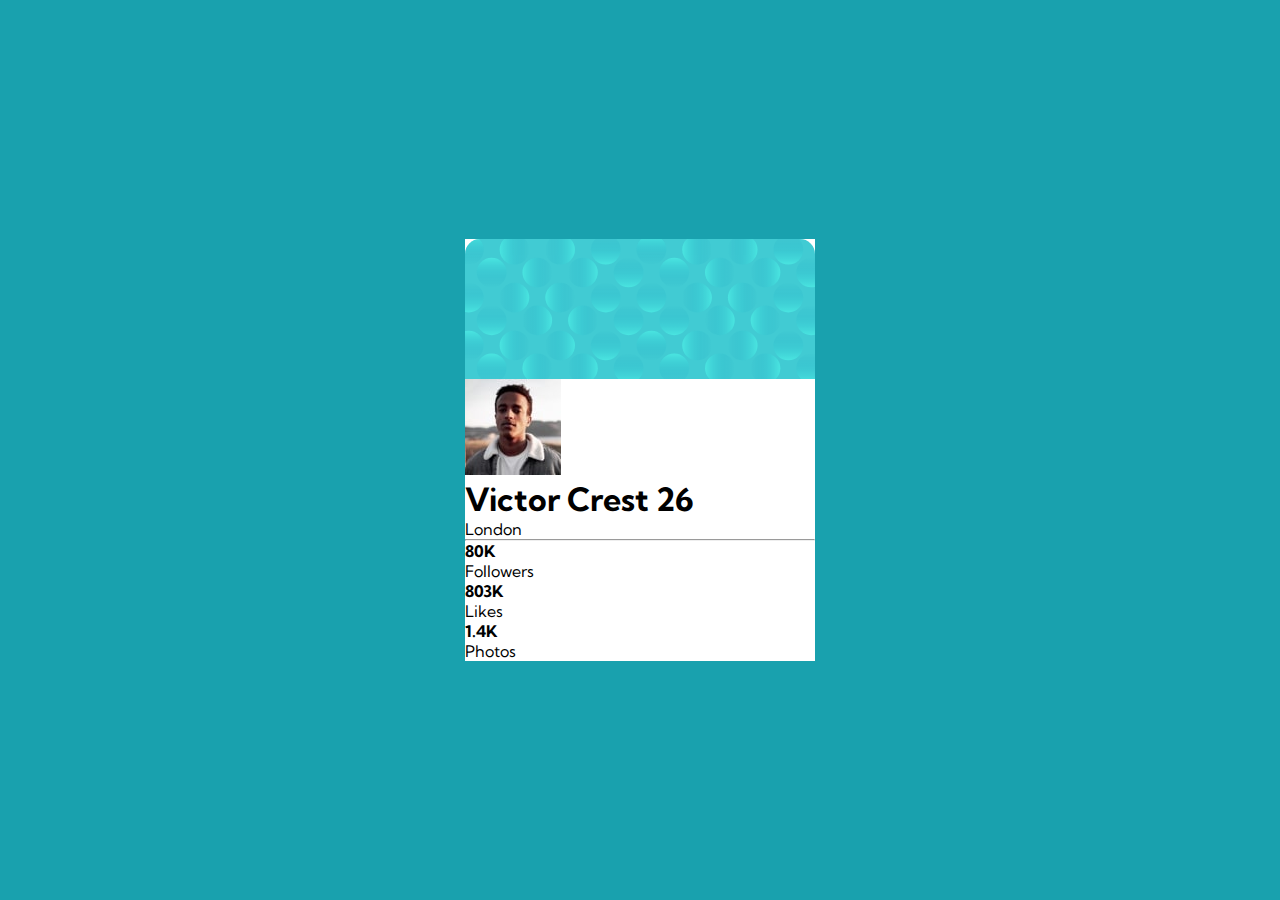
==== 6_PROJETO_PERFIL/index.html @ fa9966bc "parte css concluida" ====
<!DOCTYPE html>
<html lang="en">
<head>
    <meta charset="UTF-8">
    <link rel="preconnect" href="https://fonts.googleapis.com">
    <link rel="preconnect" href="https://fonts.gstatic.com" crossorigin>
    <link href="https://fonts.googleapis.com/css2?family=Kumbh+Sans:wght@400;700&display=swap" rel="stylesheet">
    <meta name="viewport" content="width=device-width, initial-scale=1.0">
    <link rel="stylesheet" href="style.css">
    <title>Projeto Perfil</title>
</head>
<body>
    <main>
        <section>
            <div class="fundo-oval">
                <img src="./bg-pattern-card.svg" alt="fundo oval">
            </div>
            <div class="info">
                <img src="Image-victor.jpg" alt="">

                <h1>Victor Crest 26</h1>

                <p>London</p>

                <hr>

                <strong>80K</strong>
                <p>Followers</p>

                <strong>803K</strong>
                <p>Likes</p>

                <strong>1.4K</strong>
                <p>Photos</p>
            </div>
        </section>
    </main>
</body>
</html>
---- 6_PROJETO_PERFIL/style.css ----
* {
    margin: 0;
    padding: 0;
    box-sizing: border-box;
    font-family: 'Kumbh Sans', sans-serif;
    -webkit-font-smoothing: antialised;
}

:root {
    --main-bg:#19A1AE;
    --card-bg:white;   
}

body{
    background: var(--main-bg);
    height: 100vh;
    /* vh = viewport-height*/
    display: flex;
    justify-content: center;
    align-items: center;
}
main{
    width: 100%;
    max-width: 21.875rem;
}

section{
    background:var(--card-bg) ;
}
.fundo-oval img{
    border-radius: 0.9375rem 0.9375rem 0 0;
    display: block;
}
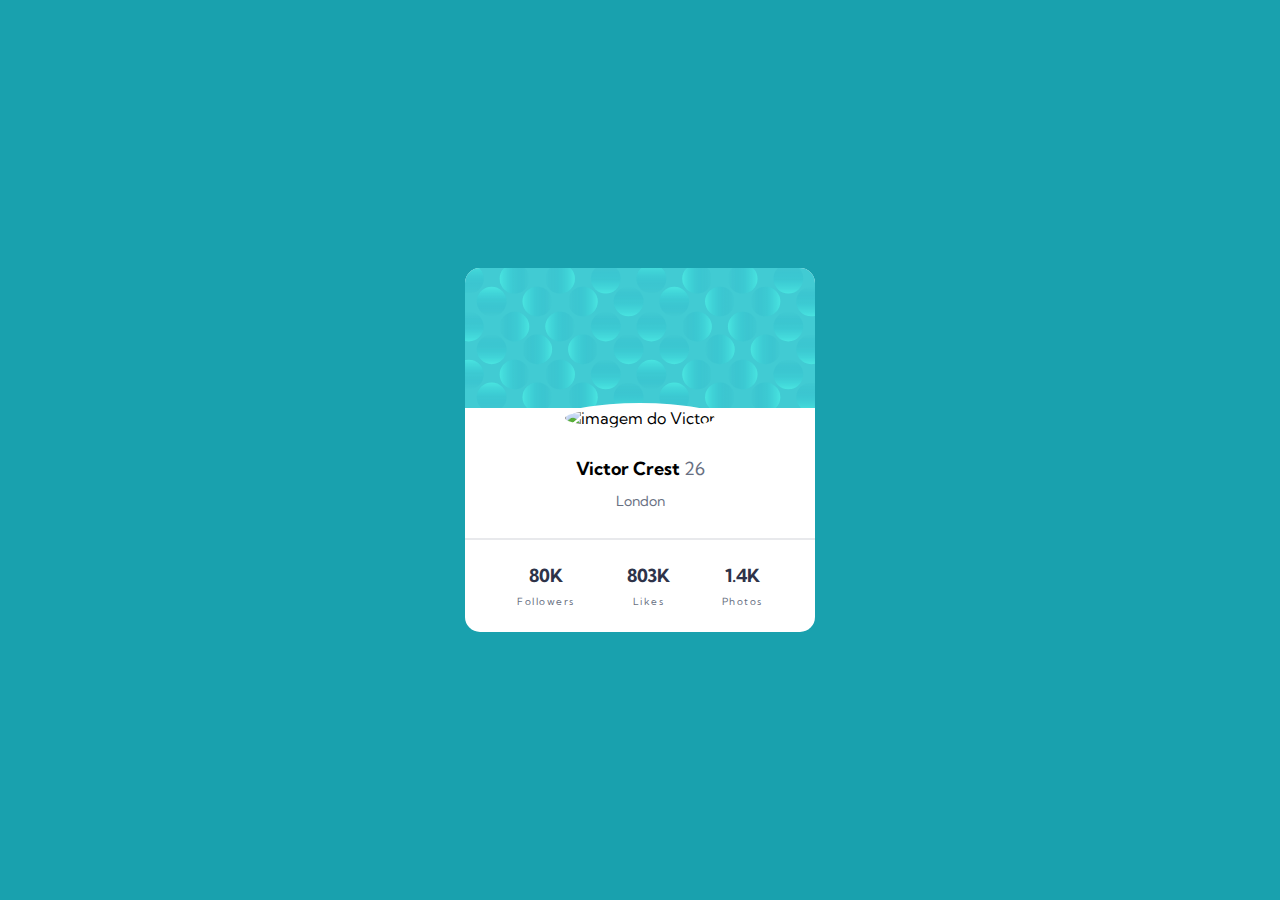
==== commit a269e615: "finalizacao do projeto perfil" ====
--- a/6_PROJETO_PERFIL/index.html
+++ b/6_PROJETO_PERFIL/index.html
@@ -16,22 +16,37 @@
                 <img src="./bg-pattern-card.svg" alt="fundo oval">
             </div>
             <div class="info">
-                <img src="Image-victor.jpg" alt="">
 
-                <h1>Victor Crest 26</h1>
+                <div class="info_top">
+                    <img src="./image-victor.jpg" alt="imagem do Victor">
 
-                <p>London</p>
+                    <h1>Victor Crest <span>26</span></h1>
 
+                    <p>London</p>
+                </div>
+                
                 <hr>
 
-                <strong>80K</strong>
-                <p>Followers</p>
+                <div class="info_bottom">
 
-                <strong>803K</strong>
-                <p>Likes</p>
+                    <div>
+                        <strong>80K</strong>
+                        <p>Followers</p>
+                    </div>
 
-                <strong>1.4K</strong>
-                <p>Photos</p>
+                    <div>
+                        <strong>803K</strong>
+                        <p>Likes</p>
+                    </div>
+
+                    <div>
+                        <strong>1.4K</strong>
+                        <p>Photos</p>
+                    </div>
+
+                </div>
+
+                
             </div>
         </section>
     </main>
--- a/6_PROJETO_PERFIL/style.css
+++ b/6_PROJETO_PERFIL/style.css
@@ -3,31 +3,96 @@
     padding: 0;
     box-sizing: border-box;
     font-family: 'Kumbh Sans', sans-serif;
-    -webkit-font-smoothing: antialised;
+    -webkit-font-smoothing: antialiased;
 }
 
 :root {
-    --main-bg:#19A1AE;
-    --card-bg:white;   
+    --main-bg: #19A1AE;
+    --card-bg: #fff;
+    --title: #2E3349;
+    --text: #687082;
+    --border: #E8E9EC;
 }
 
-body{
+body {
     background: var(--main-bg);
+
     height: 100vh;
-    /* vh = viewport-height*/
+    /* vh = viewport height */
     display: flex;
     justify-content: center;
     align-items: center;
 }
-main{
+
+main {
     width: 100%;
     max-width: 21.875rem;
 }
 
-section{
-    background:var(--card-bg) ;
+section {
+    background: var(--card-bg);
+    border-radius: 0.9375rem;
 }
-.fundo-oval img{
+
+.fundo-oval img {
     border-radius: 0.9375rem 0.9375rem 0 0;
     display: block;
+    width: 100%;
+}
+
+.info_top{
+    text-align: center;
+}
+
+.info_top img{
+    margin-top: -3.3125rem;
+    margin-bottom: 1.5rem;
+    border: 5px solid var(--card-bg);
+    border-radius: 50%;
+}
+
+
+.info_top h1{
+    font-size: 1.125rem;
+    color: var(--title-color);
+    margin-bottom: 0.8rem;
+}
+
+.info_top h1 span{
+    color: var(--text);
+    font-weight: 400;
+}
+
+.info_top p {
+    color: var(--text);
+    font-weight: 400;
+    font-size: 0.875rem;
+    margin-bottom: 1.75rem;
+}
+
+hr {
+    border: 1px solid var(--border);    
+}
+
+.info_bottom{
+    display: flex;
+    justify-content: space-evenly;
+    padding-block: 1.5rem;
+}
+
+
+.info_bottom div {
+    text-align: center;
+}
+
+.info_bottom div strong{
+    font-size: 1.125rem;
+    color: var(--title);
+}
+
+.info_bottom div p{
+    font-size: 0.625rem;
+    color: var(--text);
+    letter-spacing: 0.09375rem;
+    margin-top: 0.5rem;
 }